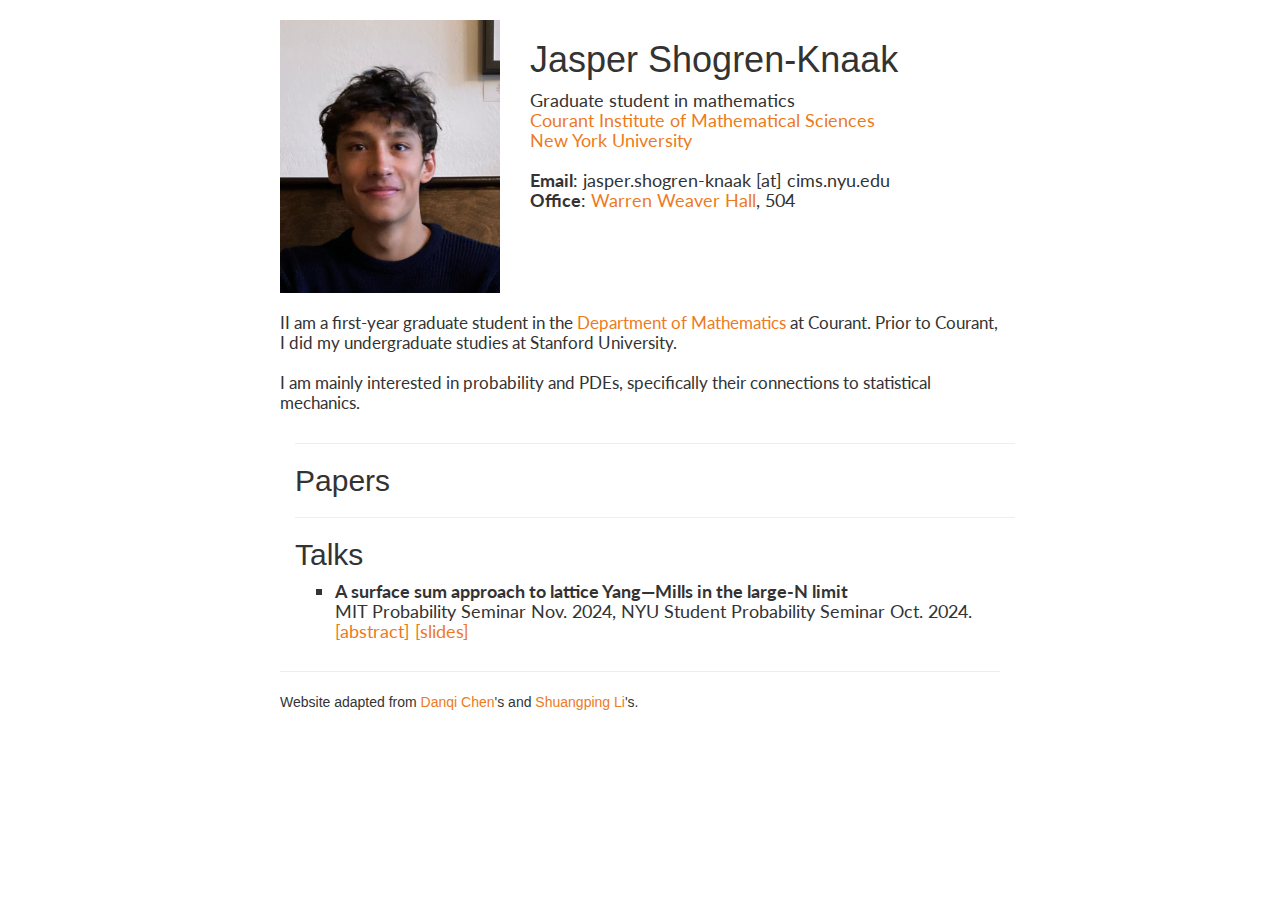
==== index.html @ 53af143c "Update index.html" ====
<!DOCTYPE html>
<html lang="en">

<head>
    <title>Jasper Shogren-Knaak</title>
	<meta http-equiv="Content-Type" content="text/html; charset=UTF-8" />
  	<meta name="viewport" content="width=device-width, initial-scale=1.0" />
    <meta name="author" content="Jasper Shogren-Knaak">
    <meta name="keywords" content="Jasper Shogren-Knaak, Jasper Shogren-Knaak nyu, Jasper Shogren-Knaak math, Jasper Shogren-Knaak Stanford, 刘丘雨">
    <meta name="robots" content="index,follow">
    <meta name="description" content="I am a graduate student in mathematics at the Courant Institute of Mathematical Sciences.">
    <link href="https://fonts.googleapis.com/css?family=Lato:100,300,400,700,900" rel="stylesheet">
  	<link rel="stylesheet" type="text/css" media="screen,print" href="css/style.css" />
	<link href="css/bootstrap.min.css" rel="stylesheet" media="screen" />
	<link rel="icon" type="image/png" href="images/CourantLogo.png">

</head>

<!-- code for button colors-->
<style>
.button { 
 color : #ed7a1c; text-decoration : none;
  
  .green:link{
    display:none;
  }
}

.button:hover {
  color : #ed7a1c; text-decoration : underline;
  
  .green:link{
    display:none;
  }
}
	
</style>

<!--
<script>
function copy(dest, source) {
  if(dest.source == source) {
    dest.innerHTML = "";
    dest.source = null;
    dest.style.width="0px";
    dest.style.border = "";
    dest.style.padding = "0px";
    dest.style.margin = "0px";
  }
  else {
    dest.innerHTML = source.innerHTML;
    dest.source = source;
    dest.style.width = "800px";
    dest.style.padding = "10px";
    dest.style.border = "2px dotted gray";
    dest.style.background = "#F5F5F5";
    dest.style.margin = "10px";
  }
  dest.blur();
}
</script>
-->
<body>
<div class="container">
<br>

<div class="row">
<div class="col-sm-4">
<!-- <a href="images/SpinasePic.png"> -->
<img class="img-responsive" style="max-height:300px;" src="images/SpinasePic.png"/>
<!-- </a> -->
</div>

<div class="col-sm-7">
<div class="clearfix visible-xs-block"></div>
<h1>Jasper Shogren-Knaak<span style="font-family:STFangsong; font-size:20pt"> <!--<a href="chinese.html">(刘丘雨)</a>--></span></h1>


<!--
<div id="pronounceLink" style="display:block;"><p><a href="#" onclick="$('#pronounce').toggle(); return false;"><i>How to pronounce?</i></a></p></div>
<div id="pronounce" style="display:none;" class="alert">
	<p> My name can be pronounced as "Shwang - Ping - Lee":</p>
    <br>
        <audio controls="controls" controlslist="nodownload">
            <source src="audio/namestandard.m4a" type="audio/mpeg">
        </audio>
    <p> For a more advanced version, try this:</p>
    <br>
        <audio controls="controls" controlslist="nodownload">
            <source src="audio/nameadvanced.m4a" type="audio/mpeg">
        </audio>
</div>
-->

<p style="font-size: 18px">Graduate student in mathematics <br>
<a href="https://cims.nyu.edu/dynamic/">Courant Institute of Mathematical Sciences</a> <br>
<a href="https://www.nyu.edu">New York University</a>
<br>
<br>
<b>Email</b>: jasper.shogren-knaak [at] cims.nyu.edu <br>
<b>Office</b>: <a href="https://maps.app.goo.gl/r65XfHUV8xWtXBbq9">Warren Weaver Hall</a>, 504 <br>
<br>

</div>
<!-- <div class="col-sm-2">
<br><br><br>
<img class="img-responsive" style="max-height:300px;" src="images/seal.png" />
</div> -->
</div>
<br>

<!-- <div class="container"> -->
<p>
II am a first-year graduate student in the <a href="https://math.nyu.edu/dynamic/">Department of Mathematics</a> at <!--<a href="https://cims.nyu.edu/dynamic/">-->Courant. Prior to Courant, I did my undergraduate studies at <!--<a href="https://www.stanford.edu">-->Stanford University.
<br>
<br>
I am mainly interested in probability and PDEs, specifically their connections to statistical mechanics. <!--I particularly  like problems that are multiscale and/or dynamical in nature.-->
<br>
<!--	
<br>
Currently I organize <a href="https://math.nyu.edu/dynamic/">whatever</a> (current services that i want to show go here)
<br> -->
</p>

<div class="container">
<hr>
<h2>Papers</h2>
<!--     <h2>Selected papers <a href="Paper.html">[all papers]</a>:</h2> -->
    <ul id="papersList"></ul>
<!-- 	<span style="font-family: Lato; font-size:17px;">A collection of notes and other expository writing can be found <a href="Notes.html">here</a>. -->
    <hr>	
    <h2>Talks</h2>
    <ul id='talksList' style='list-style-type: none;'>

    <script>
        let paper_count = 0;
	let  talk_count = 0;

        let lastShown = null; // Variable to track the last shown element

function add_paper(title, authors, conference, link, bib, abstract, arxiv_link, journal_link, data, slides, talk, msg) {
    const listEntry = `
        <li style="font-size:18px">
            <b>${title}</b><br>${authors}.<br>${conference}.<br>
            ${bib ? `<a href="javascript:copy('bib${paper_count}')" class="button">[bib]</a>` : ''}
            ${abstract ? `<a href="javascript:copy('abstract${paper_count}')" class="button">[abstract]</a>` : ''}
            ${arxiv_link ? `<a href="${arxiv_link}" class="button">[arXiv]</a>` : ''}
            ${journal_link ? `<a href="${journal_link}" class="button">[journal]</a>` : ''}
	    ${talk ? `<a href="#${talk.replace(/\s+/g, '_').replace(/[^\w\s]/gi, '')}" class="button">[talk]</a>` : ''}
            ${data ? `<a href="${data}" class="button">[data]</a>` : ''}
            ${slides ? `<a href="${slides}" class="button">[slides]</a>` : ''}
            ${msg ? `<i>${msg}</i>` : ''}

            ${bib ? `<div id="bib${paper_count}" style="display:none; margin-top: 10px; padding-left: 20px; max-width: 100%; width: calc(100% - 40px);">${bib}</div>` : ''}
            ${abstract ? `<div id="abstract${paper_count}" style="display:none; margin-top: 10px; padding-left: 20px; max-width: 100%; width: calc(100% - 40px);">${abstract}</div>` : ''}
        </li>
    `;

    document.getElementById("papersList").innerHTML += listEntry;
    paper_count++;
}

function add_talk(title, locations, talk_abstract, slides, recording) {
	// Generate a safe ID for the <li> by replacing spaces and special characters
    const safeTitle = title.replace(/\s+/g, '_').replace(/[^\w\s]/gi, '');

    const listEntry = `
        <li id="${safeTitle}" style="font-size:18px; list-style-type:square;">
            <b>${title}</b><br>${locations}.<br>
                ${talk_abstract ? `<a href="javascript:copy('talk_abstract${talk_count}')" class="button">[abstract]</a>` : ''}
                ${slides ? `<a href="${slides}" class="button">[slides]</a>` : ''}
                ${recording ? `<a href="${recording}" class="button">[recording]</a>` : ''}
            </span>
            ${talk_abstract ? `<div id="talk_abstract${talk_count}" style="display:none; margin-top: 10px; padding-left: 40px; margin-left: 20px; max-width: 100%; width: calc(100% - 60px);">${talk_abstract}</div>` : ''}
        </li>
    `;

    document.getElementById("talksList").innerHTML += listEntry;
    talk_count++;
}

function copy(id) {
    // Hide the last shown element if it's different from the current one
    if (lastShown && lastShown !== id) {
        document.getElementById(lastShown).style.display = "none";
    }

    const element = document.getElementById(id);
    if (element.style.display === "none") {
        element.style.display = "block"; // Show the element
        element.style.width = "800px"; // Adjust width as needed
        element.style.padding = "10px"; // Adjust padding as needed
        element.style.border = "2px dotted gray"; // Set border
        element.style.background = "#F5F5F5"; // Set background color
        lastShown = id; // Update the last shown element
    } else {
        element.style.display = "none"; // Hide the element
        lastShown = null; // Reset last shown if hiding
    }
}

        // Example paper
 //        add_paper("Sample Paper Title1", "Author One, Author Two", "Sample Conference", null, "Sample Bib", "Sample abstract.", "arxiv_link", "journal_link", null, null, "talk", null);
	// add_paper("Surface sums for lattice Yang-Mills in the large-N limit", "Joint work with <a href='http://www.jacopoborga.com'>Jacopo Borga</a> and <a href='https://www.mit.edu/~skycao/'>Sky Cao</a>", "<em>Preprint</em>", null, "Sample Bib", "We give a sum over weighted <em>planar</em> surfaces formula for Wilson loop expectations in the large-N limit of strongly coupled lattice Yang--Mills theory, in any dimension. The weights of each surface are simple and expressed in terms of products of signed Catalan numbers.<br><br>In establishing our results, the main novelty is to convert a recursive relation for  Wilson loop expectations, known as the <em>master loop equation</em>, into a new <em>peeling exploration</em> of the planar surfaces. This exploration reveals hidden cancellations within the sums, enabling a deeper understanding of the structure of the planar surfaces.<br><br>We view our results as a continuation of the program initiated in [<a href='https://arxiv.org/abs/2307.06790'>CPS23</a>] to understand Yang--Mills theories via surfaces and as a refinement of the string trajectories point-of-view developed in [<a href='https://arxiv.org/abs/1502.07719'>Cha19a</a>].", "arXiv", null, null, null, "A surface sum approach to lattice Yang—Mills in the large-N limit", null);
	    
	add_talk("A surface sum approach to lattice Yang—Mills in the large-N limit", "MIT Probability Seminar Nov. 2024, NYU Student Probability Seminar Oct. 2024", "Recently, Cao, Park, and Sheffield (2023) showed how to express Wilson loop expectations as sums of embedded maps for finite N-dimensional matrix group lattice Yang--Mills models. In this talk, I will present a sum of embedded maps formula for Wilson loop expectations in the large-N limit. In particular, to establish such a formula, I will explain how to interpret the master loop equation as a “peeling” exploration on maps and provide a description of “map cancellations”. Time permitting, I will illustrate how to use these tools to explicitly compute Wilson loop expectations in dimension two. This last result was previously established by Basu and Ganguly (2018) using different techniques.<br><br>This is joint work with Jacopo Borga and Sky Cao.", "Slides/A_surface_sum_approach_to_lattice_Yang—Mills_in_the_large-N_limit_slides.pdf", null);

    </script>
</div>

<hr>	
<!--
    <h2> Talks</h2>
    <ul>
        <li><a https://www.birs.ca/events/2024/5-day-workshops/24w5169>Frontiers of Statistical Mechanics and Theoretical Computer Science</a>, Aug, 2024, Banff.
        </li>
    </ul>

<hr>
	<h2>Teaching</h2>
    <ul>
<span style="font-family: Lato; font-size:17px;">Instructor:</span>
        <li>STATS218 Introduction to Stochastic Processes II, Spring 2024.
        </li>
        <br>
        
<span style="font-family: Lato; font-size:17px;">Assistant instructor:</span>
        <li>MAT100 Calculus Foundations, Fall 2020.
        </li>
    </ul>

<hr>

    <h2> Squibs</h2>
    <ul>
        <li><a https://www.birs.ca/events/2024/5-day-workshops/24w5169>Why Peanut Butter is the Best</a>.
        </li>
    </ul>

<hr>
-->
Website adapted from <a href="https://www.cs.princeton.edu/~danqic">Danqi Chen</a>'s and <a href="https://fifalsp.github.io">Shuangping Li</a>'s.
<br>
<!--<a href="chinese.html">中文版</a>-->

<script src="https://ajax.googleapis.com/ajax/libs/jquery/1.11.0/jquery.min.js"></script>
</div>

<br>
<br>
</body>
</html>
---- css/style.css ----
h1 {
    font-family: Lato;
    font-size: 24px;
    font-style: normal;
    font-variant: normal;
    font-weight: 700;
    line-height: 26.4px;
}

h2 {
    font-family: Lato;
    font-size: 20px;
    font-style: normal;
    font-variant: normal;
    font-weight: 700;
    line-height: 15.4px;
}

h3 {
    font-family: Lato;
    font-size: 14px;
    font-style: normal;
    font-variant: normal;
    font-weight: 700;
    line-height: 15.4px;
}

h4 {
    font-family: Lato;
    font-size: 17px;
    font-style: normal;
    font-weight: normal;
    font-variant: normal;
    line-height: 20px;
}

p {
    font-family: Lato;
    font-size: 17px;
    font-style: normal;
    font-variant: normal;
    font-weight: 400;
    line-height: 20px;
}

ul li{
    font-family: Lato;
    font-size: 17px;
    font-style: normal;
    font-weight: normal;
    font-variant: normal;
    font-weight: 400;
    line-height: 20px;
}

pre {
    font-family: Lato;
    overflow-x:hidden;
    white-space:pre-wrap;
}

.label-red{background-color:#db8782}
.label-yellow{background-color:#f1cc65}
.label-green{background-color:#a2ae8e}
.label-mintgreen{background-color:#a2ddc9}
.label-darkgreen{background-color:#99c0a5}
.label-darkblue{background-color:#2b6297}
.label-mrdgreen{background-color:#6f9370}
.label-mrdred{background-color:#e46a76}
.label-mrdpurple{background-color:#9574b4}
.label-mrdyellow{background-color:#f1ac2d}
.label-mrdblue{background-color:#194568}
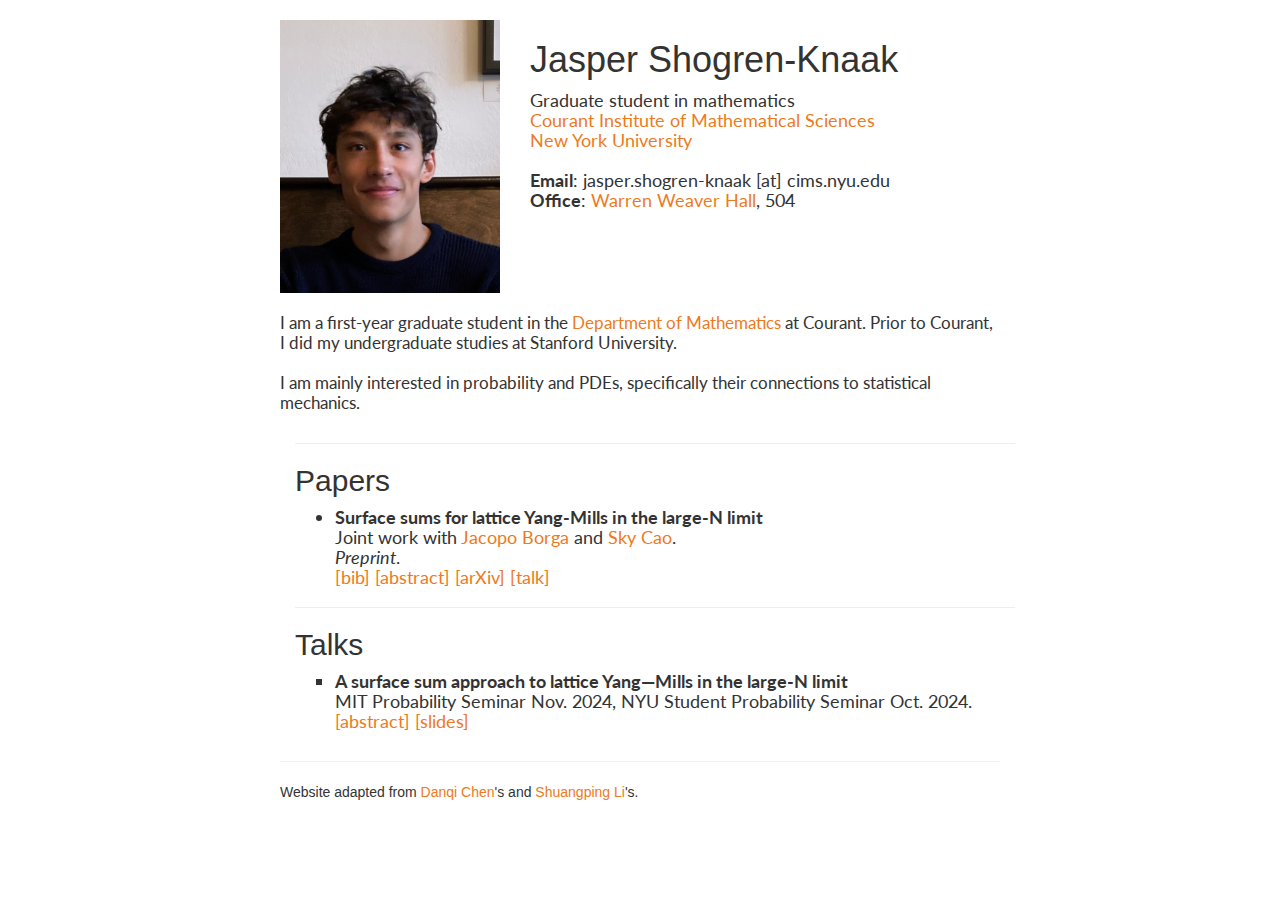
==== commit 78806b1f: "Update index.html" ====
--- a/index.html
+++ b/index.html
@@ -112,7 +112,7 @@
 
 <!-- <div class="container"> -->
 <p>
-II am a first-year graduate student in the <a href="https://math.nyu.edu/dynamic/">Department of Mathematics</a> at <!--<a href="https://cims.nyu.edu/dynamic/">-->Courant. Prior to Courant, I did my undergraduate studies at <!--<a href="https://www.stanford.edu">-->Stanford University.
+I am a first-year graduate student in the <a href="https://math.nyu.edu/dynamic/">Department of Mathematics</a> at <!--<a href="https://cims.nyu.edu/dynamic/">-->Courant. Prior to Courant, I did my undergraduate studies at <!--<a href="https://www.stanford.edu">-->Stanford University.
 <br>
 <br>
 I am mainly interested in probability and PDEs, specifically their connections to statistical mechanics. <!--I particularly  like problems that are multiscale and/or dynamical in nature.-->
@@ -202,7 +202,7 @@
 
         // Example paper
  //        add_paper("Sample Paper Title1", "Author One, Author Two", "Sample Conference", null, "Sample Bib", "Sample abstract.", "arxiv_link", "journal_link", null, null, "talk", null);
-	// add_paper("Surface sums for lattice Yang-Mills in the large-N limit", "Joint work with <a href='http://www.jacopoborga.com'>Jacopo Borga</a> and <a href='https://www.mit.edu/~skycao/'>Sky Cao</a>", "<em>Preprint</em>", null, "Sample Bib", "We give a sum over weighted <em>planar</em> surfaces formula for Wilson loop expectations in the large-N limit of strongly coupled lattice Yang--Mills theory, in any dimension. The weights of each surface are simple and expressed in terms of products of signed Catalan numbers.<br><br>In establishing our results, the main novelty is to convert a recursive relation for  Wilson loop expectations, known as the <em>master loop equation</em>, into a new <em>peeling exploration</em> of the planar surfaces. This exploration reveals hidden cancellations within the sums, enabling a deeper understanding of the structure of the planar surfaces.<br><br>We view our results as a continuation of the program initiated in [<a href='https://arxiv.org/abs/2307.06790'>CPS23</a>] to understand Yang--Mills theories via surfaces and as a refinement of the string trajectories point-of-view developed in [<a href='https://arxiv.org/abs/1502.07719'>Cha19a</a>].", "arXiv", null, null, null, "A surface sum approach to lattice Yang—Mills in the large-N limit", null);
+	add_paper("Surface sums for lattice Yang-Mills in the large-N limit", "Joint work with <a href='http://www.jacopoborga.com'>Jacopo Borga</a> and <a href='https://www.mit.edu/~skycao/'>Sky Cao</a>", "<em>Preprint</em>", null, "Sample Bib", "We give a sum over weighted <em>planar</em> surfaces formula for Wilson loop expectations in the large-N limit of strongly coupled lattice Yang--Mills theory, in any dimension. The weights of each surface are simple and expressed in terms of products of signed Catalan numbers.<br><br>In establishing our results, the main novelty is to convert a recursive relation for  Wilson loop expectations, known as the <em>master loop equation</em>, into a new <em>peeling exploration</em> of the planar surfaces. This exploration reveals hidden cancellations within the sums, enabling a deeper understanding of the structure of the planar surfaces.<br><br>We view our results as a continuation of the program initiated in [<a href='https://arxiv.org/abs/2307.06790'>CPS23</a>] to understand Yang--Mills theories via surfaces and as a refinement of the string trajectories point-of-view developed in [<a href='https://arxiv.org/abs/1502.07719'>Cha19a</a>].", "arXiv", null, null, null, "A surface sum approach to lattice Yang—Mills in the large-N limit", null);
 	    
 	add_talk("A surface sum approach to lattice Yang—Mills in the large-N limit", "MIT Probability Seminar Nov. 2024, NYU Student Probability Seminar Oct. 2024", "Recently, Cao, Park, and Sheffield (2023) showed how to express Wilson loop expectations as sums of embedded maps for finite N-dimensional matrix group lattice Yang--Mills models. In this talk, I will present a sum of embedded maps formula for Wilson loop expectations in the large-N limit. In particular, to establish such a formula, I will explain how to interpret the master loop equation as a “peeling” exploration on maps and provide a description of “map cancellations”. Time permitting, I will illustrate how to use these tools to explicitly compute Wilson loop expectations in dimension two. This last result was previously established by Basu and Ganguly (2018) using different techniques.<br><br>This is joint work with Jacopo Borga and Sky Cao.", "Slides/A_surface_sum_approach_to_lattice_Yang—Mills_in_the_large-N_limit_slides.pdf", null);
 
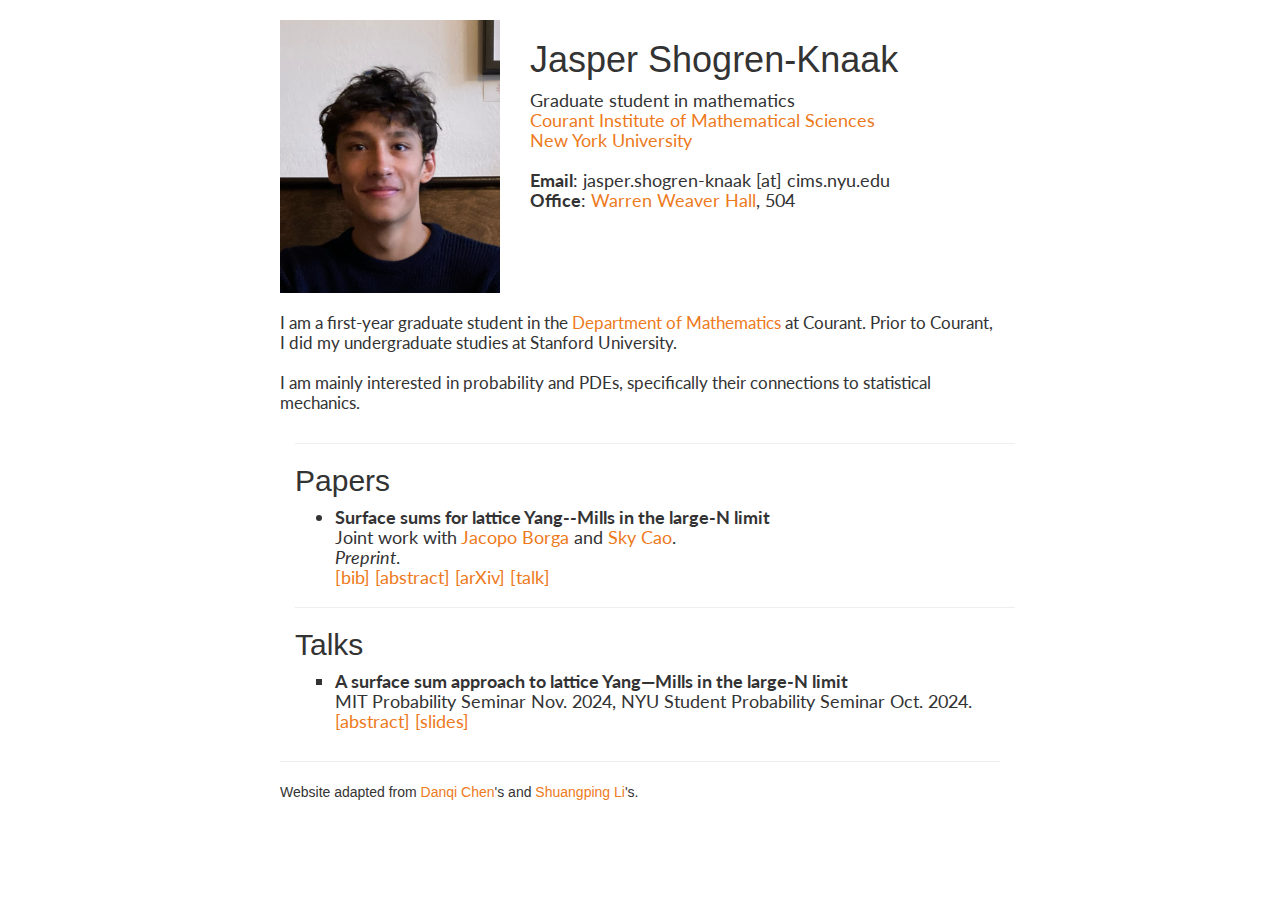
==== commit 7f465808: "Update index.html" ====
--- a/index.html
+++ b/index.html
@@ -202,7 +202,7 @@
 
         // Example paper
  //        add_paper("Sample Paper Title1", "Author One, Author Two", "Sample Conference", null, "Sample Bib", "Sample abstract.", "arxiv_link", "journal_link", null, null, "talk", null);
-	add_paper("Surface sums for lattice Yang-Mills in the large-N limit", "Joint work with <a href='http://www.jacopoborga.com'>Jacopo Borga</a> and <a href='https://www.mit.edu/~skycao/'>Sky Cao</a>", "<em>Preprint</em>", null, "Sample Bib", "We give a sum over weighted <em>planar</em> surfaces formula for Wilson loop expectations in the large-N limit of strongly coupled lattice Yang--Mills theory, in any dimension. The weights of each surface are simple and expressed in terms of products of signed Catalan numbers.<br><br>In establishing our results, the main novelty is to convert a recursive relation for  Wilson loop expectations, known as the <em>master loop equation</em>, into a new <em>peeling exploration</em> of the planar surfaces. This exploration reveals hidden cancellations within the sums, enabling a deeper understanding of the structure of the planar surfaces.<br><br>We view our results as a continuation of the program initiated in [<a href='https://arxiv.org/abs/2307.06790'>CPS23</a>] to understand Yang--Mills theories via surfaces and as a refinement of the string trajectories point-of-view developed in [<a href='https://arxiv.org/abs/1502.07719'>Cha19a</a>].", "arXiv", null, null, null, "A surface sum approach to lattice Yang—Mills in the large-N limit", null);
+	add_paper("Surface sums for lattice Yang--Mills in the large-N limit", "Joint work with <a href='http://www.jacopoborga.com'>Jacopo Borga</a> and <a href='https://www.mit.edu/~skycao/'>Sky Cao</a>", "<em>Preprint</em>", null, "Sample Bib", "We give a sum over weighted <em>planar</em> surfaces formula for Wilson loop expectations in the large-N limit of strongly coupled lattice Yang--Mills theory, in any dimension. The weights of each surface are simple and expressed in terms of products of signed Catalan numbers.<br><br>In establishing our results, the main novelty is to convert a recursive relation for  Wilson loop expectations, known as the <em>master loop equation</em>, into a new <em>peeling exploration</em> of the planar surfaces. This exploration reveals hidden cancellations within the sums, enabling a deeper understanding of the structure of the planar surfaces.<br><br>We view our results as a continuation of the program initiated in [<a href='https://arxiv.org/abs/2307.06790'>CPS23</a>] to understand Yang--Mills theories via surfaces and as a refinement of the string trajectories point-of-view developed in [<a href='https://arxiv.org/abs/1502.07719'>Cha19a</a>].", "arXiv", null, null, null, "A surface sum approach to lattice Yang—Mills in the large-N limit", null);
 	    
 	add_talk("A surface sum approach to lattice Yang—Mills in the large-N limit", "MIT Probability Seminar Nov. 2024, NYU Student Probability Seminar Oct. 2024", "Recently, Cao, Park, and Sheffield (2023) showed how to express Wilson loop expectations as sums of embedded maps for finite N-dimensional matrix group lattice Yang--Mills models. In this talk, I will present a sum of embedded maps formula for Wilson loop expectations in the large-N limit. In particular, to establish such a formula, I will explain how to interpret the master loop equation as a “peeling” exploration on maps and provide a description of “map cancellations”. Time permitting, I will illustrate how to use these tools to explicitly compute Wilson loop expectations in dimension two. This last result was previously established by Basu and Ganguly (2018) using different techniques.<br><br>This is joint work with Jacopo Borga and Sky Cao.", "Slides/A_surface_sum_approach_to_lattice_Yang—Mills_in_the_large-N_limit_slides.pdf", null);
 
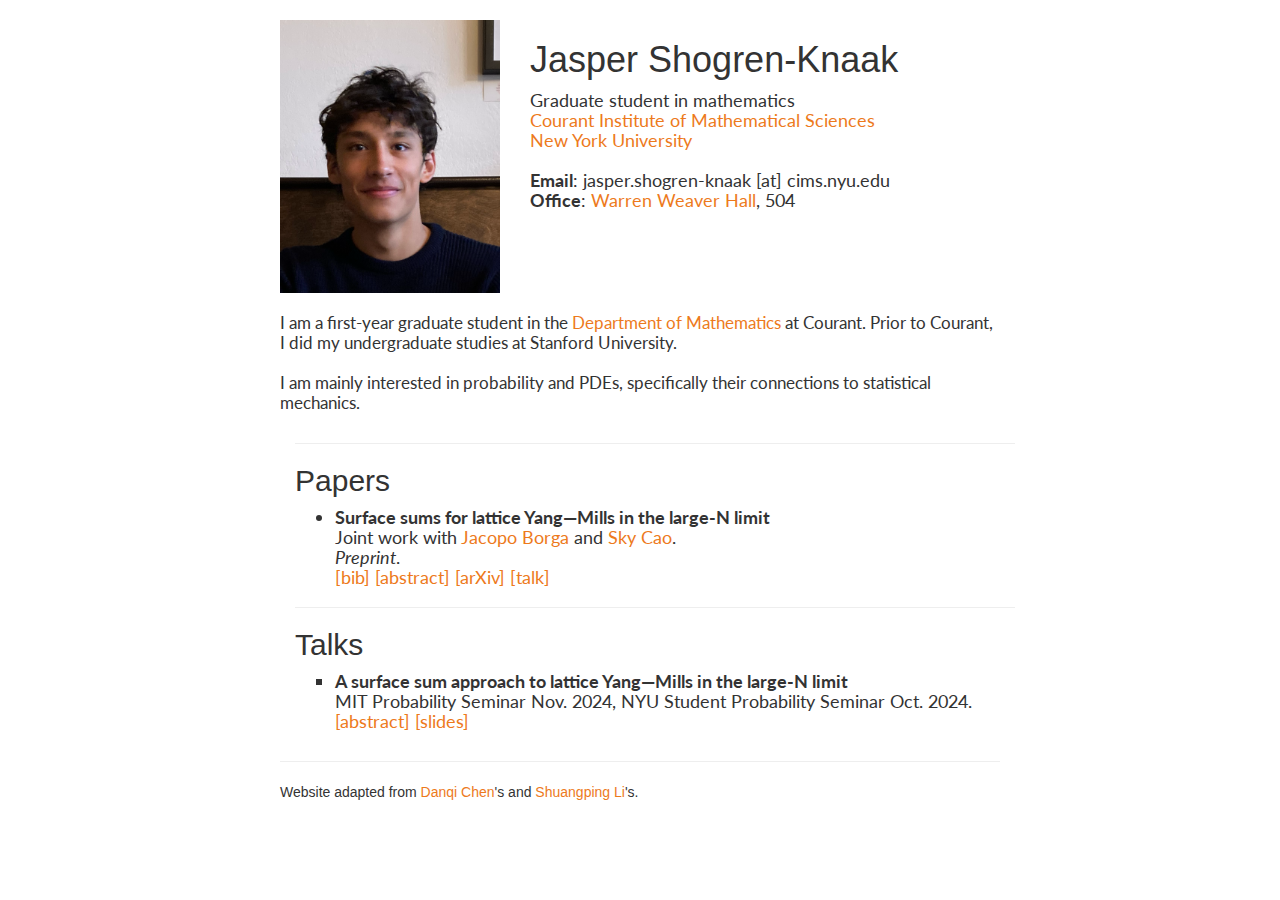
==== commit 6b2a1ee8: "Update index.html" ====
--- a/index.html
+++ b/index.html
@@ -202,9 +202,9 @@
 
         // Example paper
  //        add_paper("Sample Paper Title1", "Author One, Author Two", "Sample Conference", null, "Sample Bib", "Sample abstract.", "arxiv_link", "journal_link", null, null, "talk", null);
-	add_paper("Surface sums for lattice Yang--Mills in the large-N limit", "Joint work with <a href='http://www.jacopoborga.com'>Jacopo Borga</a> and <a href='https://www.mit.edu/~skycao/'>Sky Cao</a>", "<em>Preprint</em>", null, "Sample Bib", "We give a sum over weighted <em>planar</em> surfaces formula for Wilson loop expectations in the large-N limit of strongly coupled lattice Yang--Mills theory, in any dimension. The weights of each surface are simple and expressed in terms of products of signed Catalan numbers.<br><br>In establishing our results, the main novelty is to convert a recursive relation for  Wilson loop expectations, known as the <em>master loop equation</em>, into a new <em>peeling exploration</em> of the planar surfaces. This exploration reveals hidden cancellations within the sums, enabling a deeper understanding of the structure of the planar surfaces.<br><br>We view our results as a continuation of the program initiated in [<a href='https://arxiv.org/abs/2307.06790'>CPS23</a>] to understand Yang--Mills theories via surfaces and as a refinement of the string trajectories point-of-view developed in [<a href='https://arxiv.org/abs/1502.07719'>Cha19a</a>].", "arXiv", null, null, null, "A surface sum approach to lattice Yang—Mills in the large-N limit", null);
+	add_paper("Surface sums for lattice Yang—Mills in the large-N limit", "Joint work with <a href='http://www.jacopoborga.com'>Jacopo Borga</a> and <a href='https://www.mit.edu/~skycao/'>Sky Cao</a>", "<em>Preprint</em>", null, "@misc{borga2024surfacesumslatticeyangmills,<br>title={Surface sums for lattice Yang-Mills in the large-$N$ limit},<br>author={Jacopo Borga and Sky Cao and Jasper Shogren-Knaak},<br>year={2024},<br>eprint={2411.11676},<br>archivePrefix={arXiv},<br>primaryClass={math.PR},<br>url={https://arxiv.org/abs/2411.11676},<br>}", "We give a sum over weighted <em>planar</em> surfaces formula for Wilson loop expectations in the large-N limit of strongly coupled lattice Yang—Mills theory, in any dimension. The weights of each surface are simple and expressed in terms of products of signed Catalan numbers.<br><br>In establishing our results, the main novelty is to convert a recursive relation for  Wilson loop expectations, known as the <em>master loop equation</em>, into a new <em>peeling exploration</em> of the planar surfaces. This exploration reveals hidden cancellations within the sums, enabling a deeper understanding of the structure of the planar surfaces.<br><br>We view our results as a continuation of the program initiated in [<a href='https://arxiv.org/abs/2307.06790'>CPS23</a>] to understand Yang—Mills theories via surfaces and as a refinement of the string trajectories point-of-view developed in [<a href='https://arxiv.org/abs/1502.07719'>Cha19a</a>].", "https://arxiv.org/abs/2411.11676", null, null, null, "A surface sum approach to lattice Yang—Mills in the large-N limit", null);
 	    
-	add_talk("A surface sum approach to lattice Yang—Mills in the large-N limit", "MIT Probability Seminar Nov. 2024, NYU Student Probability Seminar Oct. 2024", "Recently, Cao, Park, and Sheffield (2023) showed how to express Wilson loop expectations as sums of embedded maps for finite N-dimensional matrix group lattice Yang--Mills models. In this talk, I will present a sum of embedded maps formula for Wilson loop expectations in the large-N limit. In particular, to establish such a formula, I will explain how to interpret the master loop equation as a “peeling” exploration on maps and provide a description of “map cancellations”. Time permitting, I will illustrate how to use these tools to explicitly compute Wilson loop expectations in dimension two. This last result was previously established by Basu and Ganguly (2018) using different techniques.<br><br>This is joint work with Jacopo Borga and Sky Cao.", "Slides/A_surface_sum_approach_to_lattice_Yang—Mills_in_the_large-N_limit_slides.pdf", null);
+	add_talk("A surface sum approach to lattice Yang—Mills in the large-N limit", "MIT Probability Seminar Nov. 2024, NYU Student Probability Seminar Oct. 2024", "Recently, Cao, Park, and Sheffield (2023) showed how to express Wilson loop expectations as sums of embedded maps for finite N-dimensional matrix group lattice Yang—Mills models. In this talk, I will present a sum of embedded maps formula for Wilson loop expectations in the large-N limit. In particular, to establish such a formula, I will explain how to interpret the master loop equation as a “peeling” exploration on maps and provide a description of “map cancellations”. Time permitting, I will illustrate how to use these tools to explicitly compute Wilson loop expectations in dimension two. This last result was previously established by Basu and Ganguly (2018) using different techniques.<br><br>This is joint work with Jacopo Borga and Sky Cao.", "Slides/A_surface_sum_approach_to_lattice_Yang—Mills_in_the_large-N_limit_slides.pdf", null);
 
     </script>
 </div>
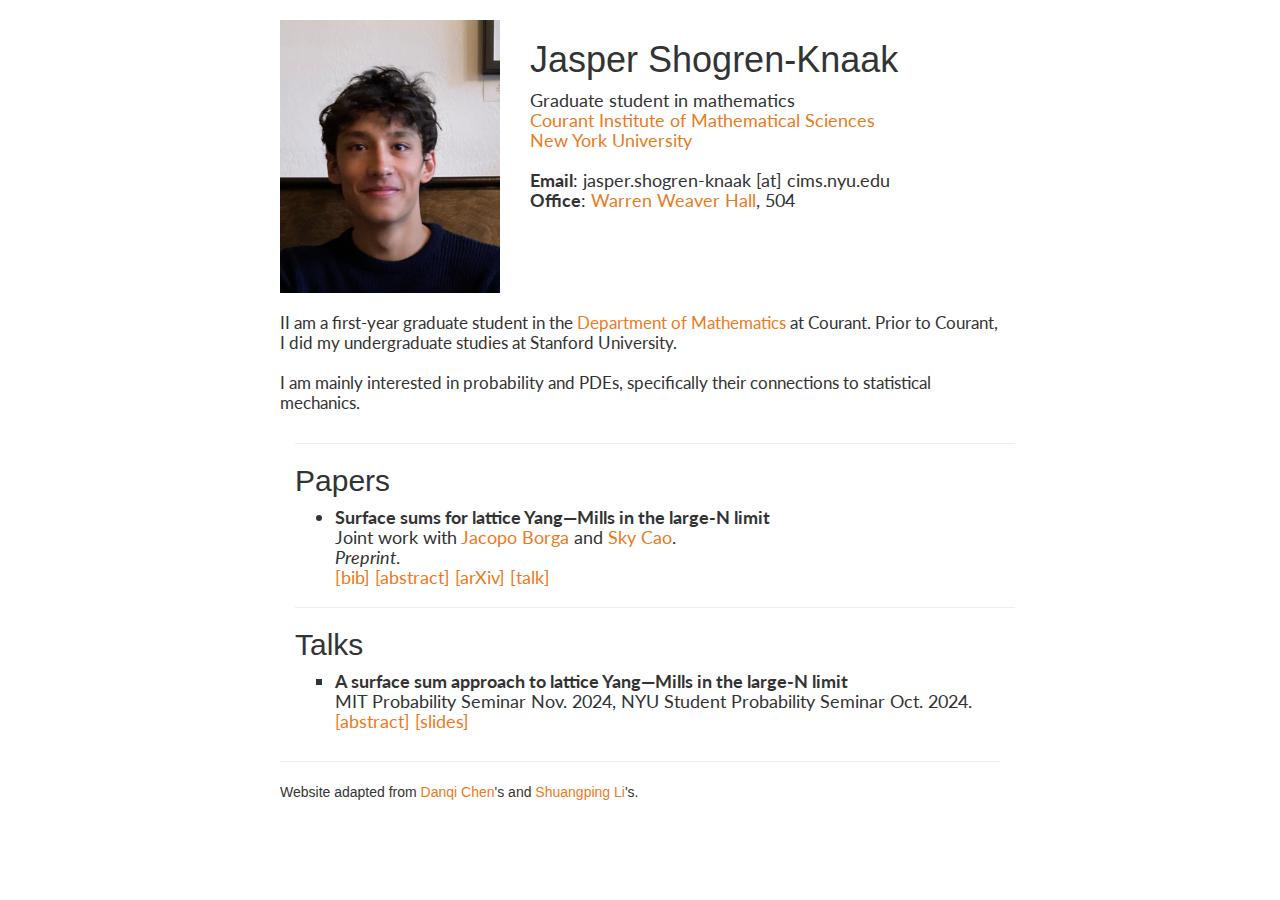
==== commit 5e7de20f: "Update index.html" ====
--- a/index.html
+++ b/index.html
@@ -15,6 +15,7 @@
 	<link href="css/bootstrap.min.css" rel="stylesheet" media="screen" />
 	<link rel="icon" type="image/png" href="images/CourantLogo.png">
 
+	<meta name="google-site-verification" content="3RR8_Y3o_GjhtFjO3lsHjEkdFHdLgnz0QnXw8Xshc5Q" />
 </head>
 
 <!-- code for button colors-->
@@ -112,7 +113,7 @@
 
 <!-- <div class="container"> -->
 <p>
-I am a first-year graduate student in the <a href="https://math.nyu.edu/dynamic/">Department of Mathematics</a> at <!--<a href="https://cims.nyu.edu/dynamic/">-->Courant. Prior to Courant, I did my undergraduate studies at <!--<a href="https://www.stanford.edu">-->Stanford University.
+II am a first-year graduate student in the <a href="https://math.nyu.edu/dynamic/">Department of Mathematics</a> at <!--<a href="https://cims.nyu.edu/dynamic/">-->Courant. Prior to Courant, I did my undergraduate studies at <!--<a href="https://www.stanford.edu">-->Stanford University.
 <br>
 <br>
 I am mainly interested in probability and PDEs, specifically their connections to statistical mechanics. <!--I particularly  like problems that are multiscale and/or dynamical in nature.-->
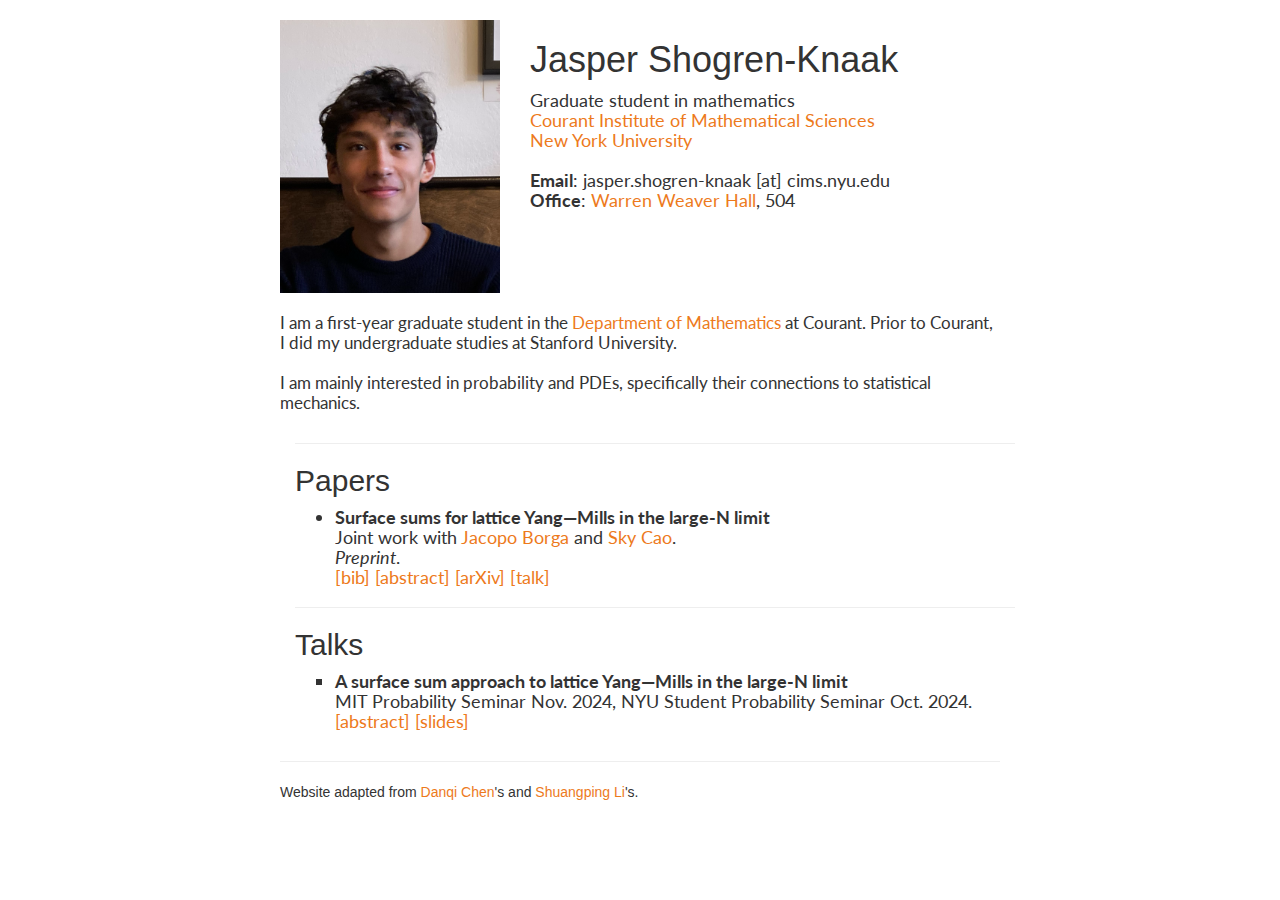
==== commit a1e2230f: "Update index.html" ====
--- a/index.html
+++ b/index.html
@@ -113,7 +113,7 @@
 
 <!-- <div class="container"> -->
 <p>
-II am a first-year graduate student in the <a href="https://math.nyu.edu/dynamic/">Department of Mathematics</a> at <!--<a href="https://cims.nyu.edu/dynamic/">-->Courant. Prior to Courant, I did my undergraduate studies at <!--<a href="https://www.stanford.edu">-->Stanford University.
+I am a first-year graduate student in the <a href="https://math.nyu.edu/dynamic/">Department of Mathematics</a> at <!--<a href="https://cims.nyu.edu/dynamic/">-->Courant. Prior to Courant, I did my undergraduate studies at <!--<a href="https://www.stanford.edu">-->Stanford University.
 <br>
 <br>
 I am mainly interested in probability and PDEs, specifically their connections to statistical mechanics. <!--I particularly  like problems that are multiscale and/or dynamical in nature.-->
